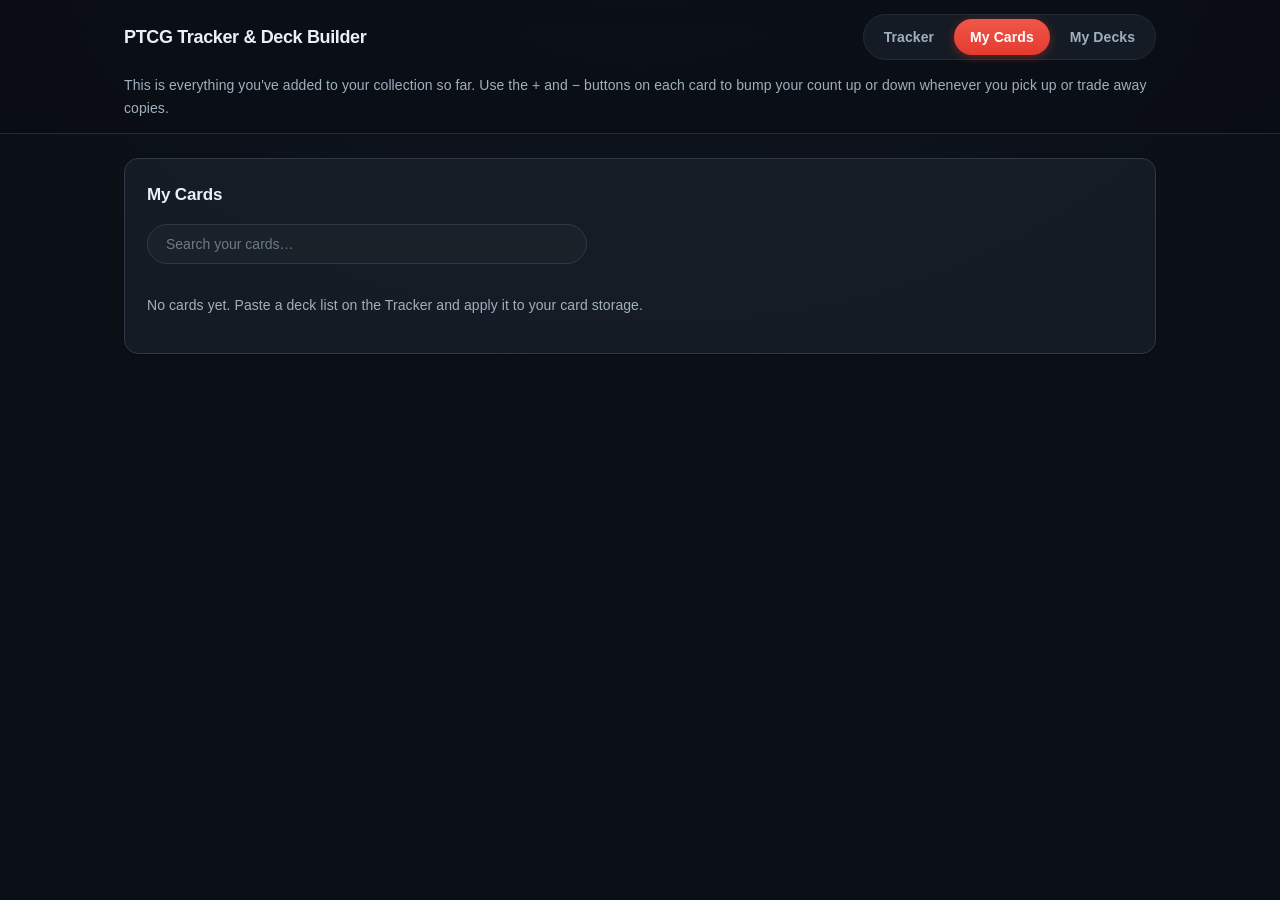
==== cards.html @ 73902047 "Bump stylesheet cache-buster to v5 for consistent tab navigation" ====
<!DOCTYPE html>
<html lang="en">
<head>
  <meta charset="UTF-8">
  <meta name="viewport" content="width=device-width, initial-scale=1.0">
  <title>My Cards — PTCG Card Tracker</title>
  <link rel="stylesheet" href="styles.css?v=5">
</head>
<body>
  <header>
    <nav class="topnav">
      <span class="brand">PTCG Tracker &amp; Deck Builder</span>
      <span class="links">
        <a href="index.html">Tracker</a>
        <a href="cards.html" class="active">My Cards</a>
        <a href="decks.html">My Decks</a>
      </span>
    </nav>
    <p class="subtitle">This is everything you've added to your collection so far. Use the + and &minus; buttons on each card to bump your count up or down whenever you pick up or trade away copies.</p>
  </header>

  <main>
    <section class="panel" id="cards-panel">
      <h2>My Cards</h2>
      <div class="search-bar">
        <input type="search" id="cards-search" placeholder="Search your cards&hellip;" autocomplete="off">
      </div>
      <div id="cards-grid" class="card-imgs"></div>
      <p id="no-cards" class="hint hidden">Nothing here yet. Head over to the <a href="index.html">Tracker</a>, paste a deck list, and apply it to your card storage to start building your collection.</p>
    </section>
  </main>

  <script src="api.js"></script>
  <script src="cards.js"></script>
</body>
</html>
---- styles.css ----
/* ==========================================================================
   PTCG Card Tracker & Deck Builder — modern dark theme
   "Clean studio": refined palette, generous spacing, soft glass + shadows,
   consistent radii and micro-interactions. Class names are unchanged so the
   JS needs no edits.
   ========================================================================== */

:root {
  --bg: #0b0f14;
  --bg-grad-1: #10161f;
  --bg-grad-2: #0b1017;
  --panel: rgba(26, 33, 42, 0.72);
  --panel-solid: #1a2129;
  --panel-2: #252e39;
  --panel-3: #2d3742;
  --border: #2e3a46;
  --border-soft: #232c36;
  --text: #eaf0f6;
  --muted: #9fb0bf;
  --faint: #6b7b8a;
  --accent: #f0564a;
  --accent-strong: #e63a2e;
  --accent-soft: rgba(240, 86, 74, 0.14);
  --green: #34d399;
  --green-bg: rgba(52, 211, 153, 0.12);
  --amber: #fbbf24;
  --amber-bg: rgba(251, 191, 36, 0.12);
  --red: #f87171;
  --red-bg: rgba(248, 113, 113, 0.12);
  --radius: 14px;
  --radius-sm: 10px;
  --radius-xs: 8px;
  --shadow-sm: 0 1px 2px rgba(0, 0, 0, 0.35);
  --shadow-md: 0 8px 24px rgba(0, 0, 0, 0.35);
  --shadow-lift: 0 14px 34px rgba(0, 0, 0, 0.45);
  --blur: 14px;
  --ring: 0 0 0 3px rgba(240, 86, 74, 0.28);
  --font: "Inter", -apple-system, BlinkMacSystemFont, "Segoe UI", Roboto,
    "Helvetica Neue", Arial, sans-serif;
}

* { box-sizing: border-box; }

html {
  -webkit-text-size-adjust: 100%;
}

body {
  margin: 0;
  font-family: var(--font);
  background: radial-gradient(1200px 800px at 50% -10%, var(--bg-grad-1), var(--bg-grad-2) 60%) fixed, var(--bg);
  background-color: var(--bg);
  color: var(--text);
  line-height: 1.6;
  letter-spacing: 0.005em;
  -webkit-font-smoothing: antialiased;
  text-rendering: optimizeLegibility;
}

::selection { background: var(--accent-soft); color: var(--text); }

/* ---------- Header & navigation ---------- */
header {
  position: sticky;
  top: 0;
  z-index: 50;
  backdrop-filter: blur(var(--blur));
  -webkit-backdrop-filter: blur(var(--blur));
  background: rgba(11, 15, 20, 0.72);
  border-bottom: 1px solid var(--border-soft);
}

.topnav {
  max-width: 1080px;
  margin: 0 auto;
  padding: 14px 24px;
  display: flex;
  align-items: center;
  justify-content: space-between;
  gap: 16px;
  flex-wrap: wrap;
}

.topnav .brand {
  font-size: 18px;
  font-weight: 800;
  letter-spacing: -0.02em;
  color: var(--text);
}

.topnav .links {
  display: flex;
  gap: 4px;
  padding: 4px;
  background: var(--panel);
  border: 1px solid var(--border-soft);
  border-radius: 999px;
}

.topnav .links a {
  color: var(--muted);
  text-decoration: none;
  font-size: 14px;
  font-weight: 600;
  padding: 7px 16px;
  border-radius: 999px;
  transition: color 0.15s ease, background 0.15s ease;
}
.topnav .links a:hover { color: var(--text); }
.topnav .links a.active {
  color: #fff;
  background: linear-gradient(180deg, var(--accent), var(--accent-strong));
  box-shadow: 0 2px 10px rgba(230, 58, 46, 0.4);
}

.subtitle {
  margin: 0;
  max-width: 1080px;
  margin-inline: auto;
  padding: 0 24px 14px;
  color: var(--muted);
  font-size: 14px;
}

/* ---------- Layout ---------- */
main {
  max-width: 1080px;
  margin: 0 auto;
  padding: 24px;
  display: flex;
  flex-direction: column;
  gap: 20px;
}

.panel {
  background: var(--panel);
  border: 1px solid var(--border);
  border-radius: var(--radius);
  padding: 22px;
  box-shadow: var(--shadow-sm);
}

.panel h2 {
  margin: 0 0 16px;
  font-size: 17px;
  font-weight: 700;
  letter-spacing: -0.01em;
  display: flex;
  align-items: center;
  justify-content: space-between;
  gap: 12px;
}

.hidden { display: none !important; }

/* ---------- Textarea ---------- */
textarea {
  width: 100%;
  min-height: 220px;
  background: var(--panel-solid);
  color: var(--text);
  border: 1px solid var(--border);
  border-radius: var(--radius-sm);
  padding: 14px;
  font-family: "SFMono-Regular", Consolas, "Liberation Mono", monospace;
  font-size: 13px;
  line-height: 1.6;
  resize: vertical;
  transition: border-color 0.15s ease, box-shadow 0.15s ease;
}
textarea:focus {
  outline: none;
  border-color: var(--accent);
  box-shadow: var(--ring);
}

/* ---------- Search ---------- */
.search-bar { margin: 4px 0 16px; }
.search-bar input[type="search"] {
  width: 100%;
  max-width: 440px;
  background: var(--panel-solid);
  color: var(--text);
  border: 1px solid var(--border);
  border-radius: 999px;
  padding: 11px 18px;
  font-size: 14px;
  transition: border-color 0.15s ease, box-shadow 0.15s ease;
}
.search-bar input[type="search"]:focus {
  outline: none;
  border-color: var(--accent);
  box-shadow: var(--ring);
}
.search-bar input[type="search"]::placeholder { color: var(--faint); }

/* ---------- Controls & buttons ---------- */
.controls {
  margin-top: 16px;
  display: flex;
  flex-wrap: wrap;
  gap: 10px;
  align-items: center;
}

button {
  font-family: inherit;
  background: var(--panel-2);
  color: var(--text);
  border: 1px solid var(--border);
  border-radius: var(--radius-xs);
  padding: 9px 16px;
  font-size: 14px;
  font-weight: 600;
  cursor: pointer;
  transition: transform 0.08s ease, background 0.15s ease,
    border-color 0.15s ease, box-shadow 0.15s ease;
}
button:hover {
  border-color: var(--accent);
  background: var(--panel-3);
}
button:focus-visible {
  outline: none;
  box-shadow: var(--ring);
}
button:active { transform: translateY(1px); }

button.primary {
  background: linear-gradient(180deg, var(--accent), var(--accent-strong));
  border-color: transparent;
  color: #fff;
  box-shadow: 0 2px 12px rgba(230, 58, 46, 0.35);
}
button.primary:hover {
  filter: brightness(1.06);
  border-color: transparent;
  background: linear-gradient(180deg, var(--accent), var(--accent-strong));
}

button.danger { border-color: rgba(248, 113, 113, 0.4); color: var(--red); }
button.danger:hover { background: var(--red-bg); }

button.small { padding: 4px 10px; font-size: 12px; }

input[type="checkbox"] {
  accent-color: var(--accent);
  width: 16px;
  height: 16px;
}

/* ---------- Tables ---------- */
.table-wrap {
  overflow-x: auto;
  max-height: 440px;
  overflow-y: auto;
  border: 1px solid var(--border);
  border-radius: var(--radius-sm);
  background: var(--panel-solid);
  scrollbar-width: thin;
}

table {
  width: 100%;
  border-collapse: collapse;
  font-size: 14px;
}

th, td {
  text-align: left;
  padding: 11px 14px;
  border-bottom: 1px solid var(--border-soft);
  white-space: nowrap;
}

thead th {
  position: sticky;
  top: 0;
  z-index: 1;
  background: var(--panel-2);
  color: var(--muted);
  font-weight: 600;
  font-size: 12px;
  text-transform: uppercase;
  letter-spacing: 0.04em;
}

tbody tr { transition: background 0.12s ease; }
tbody tr:hover td { background: var(--accent-soft); }
tbody tr:last-child td { border-bottom: none; }

/* ---------- Tags & badges ---------- */
.tag {
  font-size: 12px;
  padding: 3px 10px;
  border-radius: 999px;
  font-weight: 700;
  letter-spacing: 0.01em;
}
.tag.ok { background: var(--green-bg); color: var(--green); }
.tag.topup { background: var(--amber-bg); color: var(--amber); }
.tag.energy { background: var(--panel-2); color: var(--muted); }

.cover-btn {
  font-size: 12px;
  padding: 4px 12px;
  border-radius: 999px;
  border: 1px solid var(--border);
  background: var(--panel-2);
  color: var(--muted);
  font-weight: 600;
  cursor: pointer;
  transition: color 0.15s ease, border-color 0.15s ease, background 0.15s ease;
}
.cover-btn:hover {
  border-color: var(--accent);
  color: var(--accent);
  background: var(--accent-soft);
}
.cover-badge {
  color: var(--green);
  font-size: 12px;
  font-weight: 700;
  letter-spacing: 0.01em;
  white-space: nowrap;
}

/* ---------- Messages ---------- */
#result-msg {
  margin-top: 16px;
  padding: 10px 16px;
  border-radius: var(--radius-xs);
  font-size: 14px;
}
#result-msg.ok { background: var(--green-bg); color: var(--green); }
#result-msg.err { background: var(--red-bg); color: var(--red); }

.err-msg {
  color: var(--red);
  font-size: 13px;
  margin-top: 8px;
}

#detail-msg { margin: 12px 0 0; }
#detail-msg.ok { color: var(--green); }
#detail-msg.err { color: var(--red); }

#backup-msg { margin: 12px 0 0; }
#backup-msg.ok { color: var(--green); }
#backup-msg.err { color: var(--red); }

.hint { color: var(--muted); font-size: 14px; }
.hint a { color: var(--accent); text-decoration: none; }
.hint a:hover { text-decoration: underline; }

/* ---------- Decks grid ---------- */
.decks-grid {
  display: grid;
  grid-template-columns: repeat(auto-fill, minmax(180px, 1fr));
  gap: 18px;
}

.deck-card {
  border: 1px solid var(--border);
  border-radius: var(--radius);
  overflow: hidden;
  background: var(--panel-solid);
  cursor: pointer;
  box-shadow: var(--shadow-sm);
  transition: transform 0.16s ease, box-shadow 0.16s ease,
    border-color 0.16s ease;
}
.deck-card:hover {
  transform: translateY(-4px);
  border-color: var(--accent);
  box-shadow: var(--shadow-lift);
}

.deck-thumb {
  aspect-ratio: 63 / 88;
  background: #0b0f14;
  display: flex;
  align-items: center;
  justify-content: center;
}
.deck-thumb img { width: 100%; height: 100%; object-fit: contain; }
.thumb-placeholder { color: var(--muted); font-size: 14px; }

.deck-name {
  padding: 12px 14px;
  font-size: 14px;
  font-weight: 600;
  text-align: center;
  border-top: 1px solid var(--border-soft);
  white-space: nowrap;
  overflow: hidden;
  text-overflow: ellipsis;
}

/* ---------- Deck detail ---------- */
.detail-head h2 { font-size: 22px; }
.detail-head .controls { justify-content: flex-start; margin-top: 12px; }
#detail-panel h3 {
  margin: 26px 0 12px;
  display: flex;
  align-items: center;
  gap: 10px;
  font-size: 15px;
  text-transform: uppercase;
  letter-spacing: 0.06em;
  color: var(--muted);
}
#detail-panel h3 button.small { margin-left: auto; }

/* ---------- Card grids ---------- */
.card-imgs {
  display: grid;
  grid-template-columns: repeat(auto-fill, minmax(130px, 1fr));
  gap: 14px;
}

.cards-section {
  grid-column: 1 / -1;
  font-weight: 800;
  text-transform: uppercase;
  letter-spacing: 0.08em;
  font-size: 12px;
  color: var(--accent);
  margin: 10px 0 2px;
  padding-bottom: 6px;
  border-bottom: 1px solid var(--border);
}
.cards-section:first-child { margin-top: 0; }

.mini-card,
.owned-card {
  position: relative;
  border: 1px solid var(--border);
  border-radius: var(--radius-sm);
  overflow: hidden;
  background: var(--panel-solid);
  text-align: center;
  box-shadow: var(--shadow-sm);
  transition: transform 0.16s ease, box-shadow 0.16s ease,
    border-color 0.16s ease;
}
.mini-card:hover,
.owned-card:hover {
  transform: translateY(-3px);
  border-color: var(--accent);
  box-shadow: var(--shadow-md);
}

.mini-card img,
.owned-card img { width: 100%; display: block; }

.mini-card .count-badge {
  position: absolute;
  top: 8px;
  left: 8px;
  background: rgba(0, 0, 0, 0.72);
  color: #fff;
  font-weight: 800;
  font-size: 16px;
  padding: 2px 10px;
  border-radius: 999px;
  border: 1px solid var(--accent);
  box-shadow: 0 2px 8px rgba(0, 0, 0, 0.4);
  line-height: 1.3;
  backdrop-filter: blur(4px);
}

.mini-card .label,
.owned-card .label {
  padding: 6px 8px;
  font-size: 11px;
  color: var(--muted);
  white-space: nowrap;
  overflow: hidden;
  text-overflow: ellipsis;
}

.loading {
  grid-column: 1 / -1;
  text-align: center;
  color: var(--muted);
  padding: 6px 0;
}

/* ---------- Owned cards (My Cards page) ---------- */
.owned-card .card-controls {
  display: flex;
  align-items: center;
  justify-content: space-between;
  gap: 4px;
  padding: 8px;
  border-bottom: 1px solid var(--border-soft);
  background: var(--panel);
}
.owned-card .card-controls .card-count {
  font-weight: 800;
  font-size: 15px;
  min-width: 22px;
  text-align: center;
}

/* ---------- Scrollbars ---------- */
::-webkit-scrollbar { width: 10px; height: 10px; }
::-webkit-scrollbar-track { background: transparent; }
::-webkit-scrollbar-thumb {
  background: var(--panel-3);
  border-radius: 999px;
  border: 2px solid var(--panel-solid);
}
::-webkit-scrollbar-thumb:hover { background: var(--border); }

/* ---------- Motion preference ---------- */
@media (prefers-reduced-motion: reduce) {
  * { transition: none !important; animation: none !important; }
}
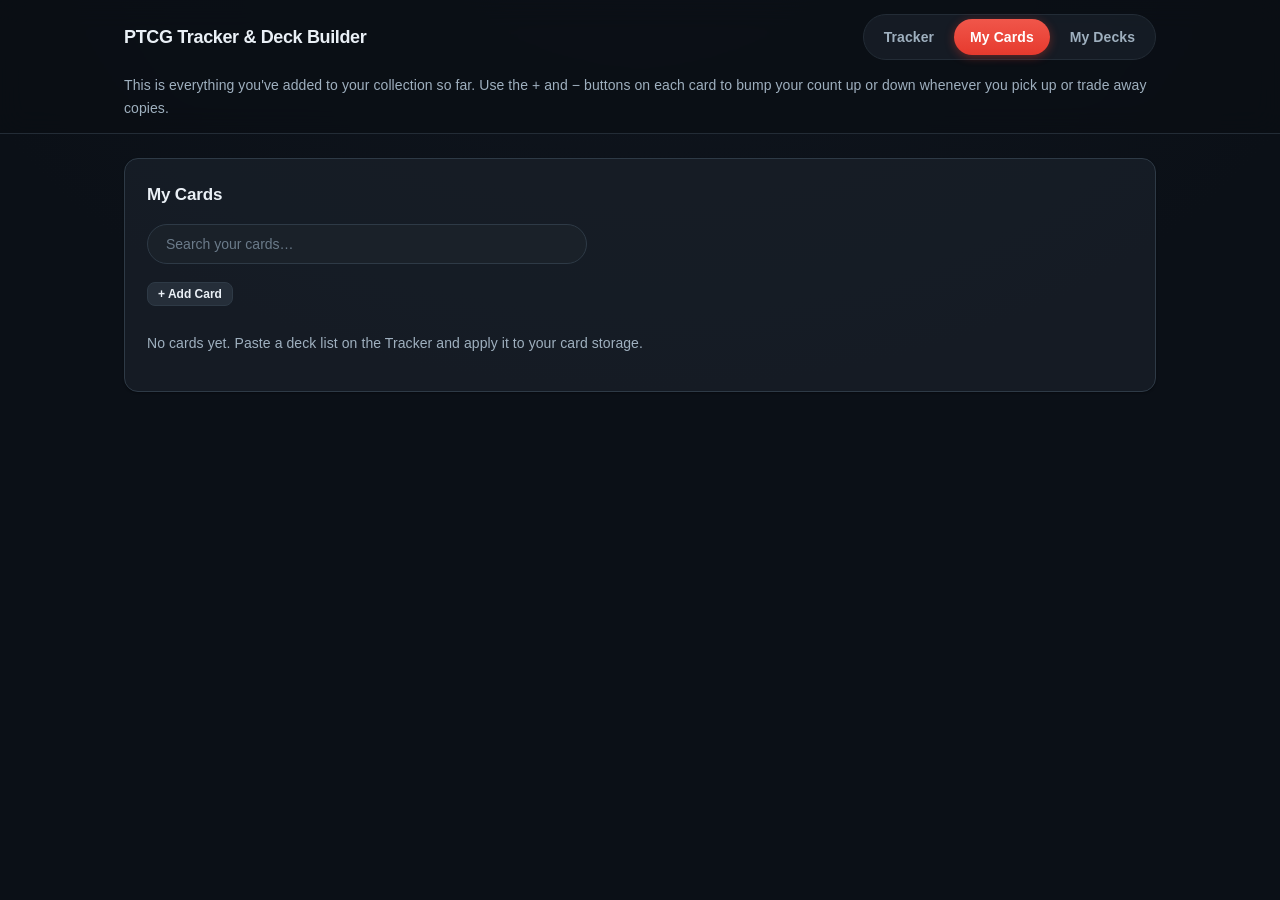
==== commit 5b06c11f: "Add manual 'Add Card' form to My Cards page" ====
--- a/cards.html
+++ b/cards.html
@@ -4,7 +4,7 @@
   <meta charset="UTF-8">
   <meta name="viewport" content="width=device-width, initial-scale=1.0">
   <title>My Cards — PTCG Card Tracker</title>
-  <link rel="stylesheet" href="styles.css?v=5">
+  <link rel="stylesheet" href="styles.css?v=8">
 </head>
 <body>
   <header>
@@ -25,12 +25,30 @@
       <div class="search-bar">
         <input type="search" id="cards-search" placeholder="Search your cards&hellip;" autocomplete="off">
       </div>
+      <div class="add-card-top">
+        <button id="add-card-btn" class="small">+ Add Card</button>
+      </div>
+      <div id="add-card-form" class="hidden add-card-form">
+        <div class="add-card-fields">
+          <input type="text" id="add-card-name" placeholder="Card name" autocomplete="off">
+          <input type="text" id="add-card-set" placeholder="Set (e.g. SVI)" maxlength="4" autocomplete="off">
+          <input type="text" id="add-card-number" placeholder="Number" autocomplete="off">
+          <select id="add-card-category">
+            <option value="">Auto-detect</option>
+            <option value="pokemon">Pokemon</option>
+            <option value="trainer">Trainer</option>
+            <option value="energy">Energy</option>
+          </select>
+          <button id="add-card-submit" class="primary green">Add</button>
+        </div>
+        <div id="add-card-msg" class="add-card-msg"></div>
+      </div>
       <div id="cards-grid" class="card-imgs"></div>
       <p id="no-cards" class="hint hidden">Nothing here yet. Head over to the <a href="index.html">Tracker</a>, paste a deck list, and apply it to your card storage to start building your collection.</p>
     </section>
   </main>
 
-  <script src="api.js"></script>
-  <script src="cards.js"></script>
+  <script src="api.js?v=1"></script>
+  <script src="cards.js?v=1"></script>
 </body>
 </html>
--- a/styles.css
+++ b/styles.css
@@ -194,6 +194,42 @@
 }
 .search-bar input[type="search"]::placeholder { color: var(--faint); }
 
+/* ---------- Add card (My Cards page) ---------- */
+.add-card-top { margin: 0 0 12px; }
+.add-card-form {
+  margin: 0 0 16px;
+  padding: 14px;
+  background: var(--panel-solid);
+  border: 1px solid var(--border);
+  border-radius: var(--radius-sm);
+}
+.add-card-fields {
+  display: flex;
+  flex-wrap: wrap;
+  gap: 10px;
+  align-items: center;
+}
+.add-card-fields input,
+.add-card-fields select {
+  background: var(--panel-2);
+  color: var(--text);
+  border: 1px solid var(--border);
+  border-radius: var(--radius-xs);
+  padding: 9px 12px;
+  font-size: 14px;
+  min-width: 120px;
+}
+.add-card-fields input:focus,
+.add-card-fields select:focus {
+  outline: none;
+  border-color: var(--accent);
+  box-shadow: var(--ring);
+}
+.add-card-fields input::placeholder { color: var(--faint); }
+.add-card-msg { margin-top: 8px; font-size: 13px; }
+.add-card-msg.ok { color: var(--green); }
+.add-card-msg.err { color: var(--red); }
+
 /* ---------- Controls & buttons ---------- */
 .controls {
   margin-top: 16px;
@@ -236,6 +272,18 @@
   filter: brightness(1.06);
   border-color: transparent;
   background: linear-gradient(180deg, var(--accent), var(--accent-strong));
+}
+
+button.primary.green {
+  background: linear-gradient(180deg, #34d399, #059669);
+  border-color: transparent;
+  color: #fff;
+  box-shadow: 0 2px 12px rgba(52, 211, 153, 0.35);
+}
+button.primary.green:hover {
+  filter: brightness(1.06);
+  border-color: transparent;
+  background: linear-gradient(180deg, #34d399, #059669);
 }
 
 button.danger { border-color: rgba(248, 113, 113, 0.4); color: var(--red); }
@@ -518,3 +566,54 @@
 @media (prefers-reduced-motion: reduce) {
   * { transition: none !important; animation: none !important; }
 }
+
+/* ---------- Lightbox (full-size card image) ---------- */
+.lightbox {
+  position: fixed;
+  inset: 0;
+  z-index: 1000;
+  background: rgba(0, 0, 0, 0.82);
+  backdrop-filter: blur(6px);
+  -webkit-backdrop-filter: blur(6px);
+  display: flex;
+  align-items: center;
+  justify-content: center;
+  opacity: 0;
+  pointer-events: none;
+  transition: opacity 0.2s ease;
+}
+.lightbox.open {
+  opacity: 1;
+  pointer-events: auto;
+}
+.lightbox-img {
+  max-width: 92vw;
+  max-height: 92vh;
+  object-fit: contain;
+  border-radius: 14px;
+  box-shadow: 0 24px 80px rgba(0, 0, 0, 0.6);
+  cursor: default;
+  transform: scale(0.94);
+  transition: transform 0.25s ease;
+}
+.lightbox.open .lightbox-img {
+  transform: scale(1);
+}
+.lightbox-close {
+  position: absolute;
+  top: 18px;
+  right: 24px;
+  background: rgba(255, 255, 255, 0.1);
+  border: none;
+  color: #fff;
+  font-size: 30px;
+  width: 44px;
+  height: 44px;
+  border-radius: 50%;
+  cursor: pointer;
+  display: flex;
+  align-items: center;
+  justify-content: center;
+  transition: background 0.15s ease;
+}
+.lightbox-close:hover { background: rgba(255, 255, 255, 0.2); }
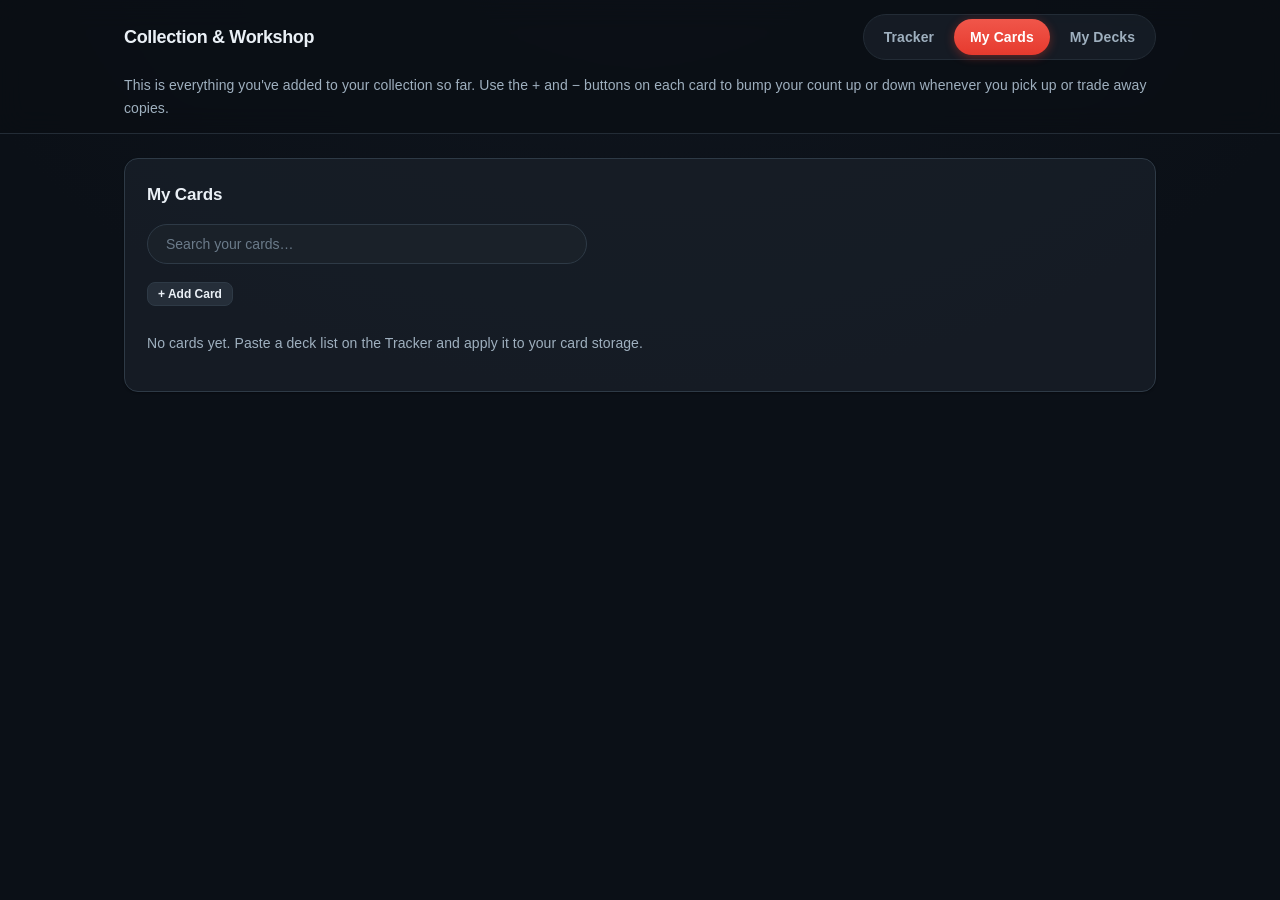
==== commit 233ba8e2: "Rename site to Collection & Workshop" ====
--- a/cards.html
+++ b/cards.html
@@ -3,13 +3,13 @@
 <head>
   <meta charset="UTF-8">
   <meta name="viewport" content="width=device-width, initial-scale=1.0">
-  <title>My Cards — PTCG Card Tracker</title>
-  <link rel="stylesheet" href="styles.css?v=8">
+  <title>My Cards — Collection &amp; Workshop</title>
+  <link rel="stylesheet" href="styles.css?v=9">
 </head>
 <body>
   <header>
     <nav class="topnav">
-      <span class="brand">PTCG Tracker &amp; Deck Builder</span>
+      <span class="brand">Collection &amp; Workshop</span>
       <span class="links">
         <a href="index.html">Tracker</a>
         <a href="cards.html" class="active">My Cards</a>
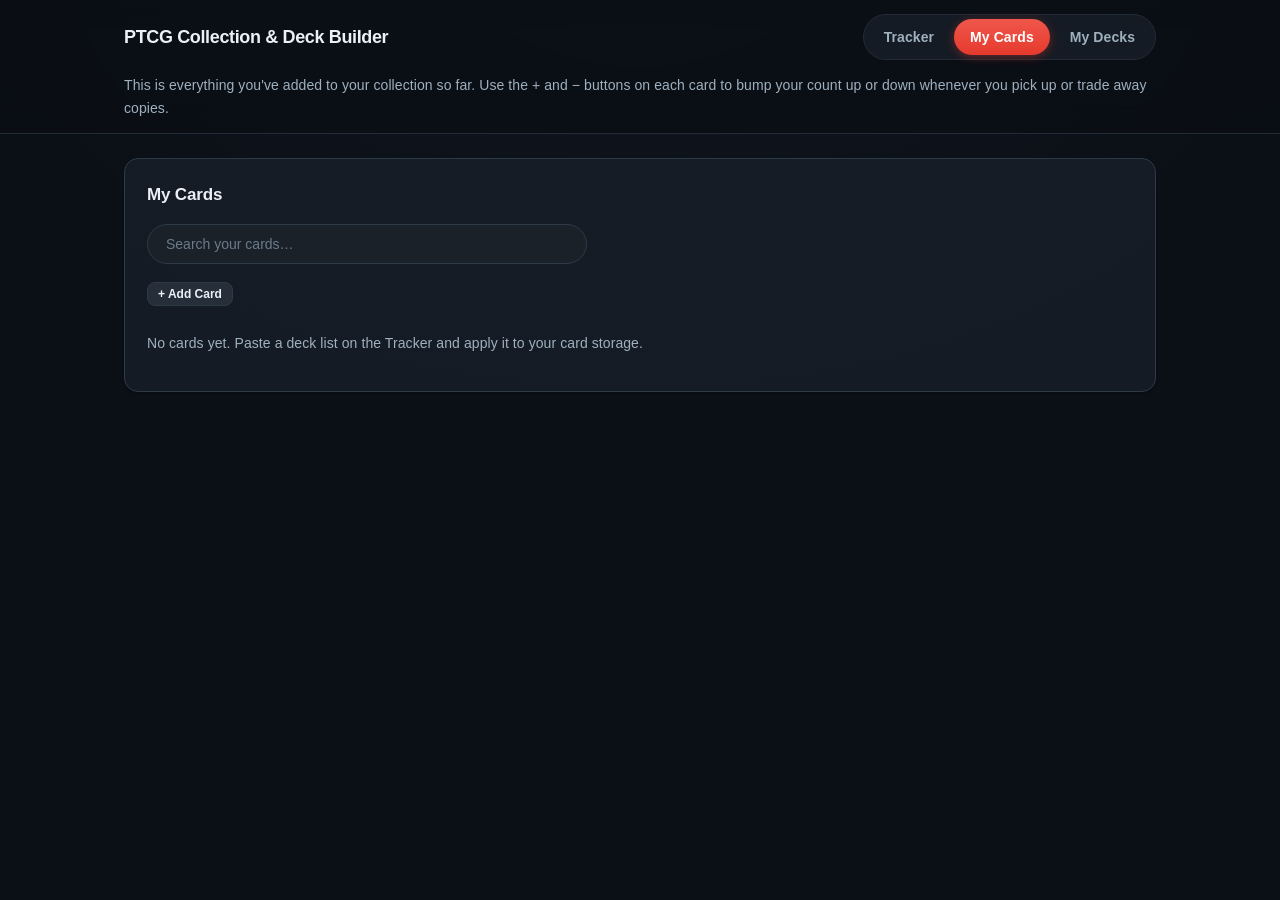
==== commit 6719e843: "Rename site to PTCG Collection & Deck Builder across all pages, README, and messages" ====
--- a/cards.html
+++ b/cards.html
@@ -3,13 +3,13 @@
 <head>
   <meta charset="UTF-8">
   <meta name="viewport" content="width=device-width, initial-scale=1.0">
-  <title>My Cards — Collection &amp; Workshop</title>
-  <link rel="stylesheet" href="styles.css?v=9">
+  <title>My Cards — PTCG Collection &amp; Deck Builder</title>
+  <link rel="stylesheet" href="styles.css?v=10">
 </head>
 <body>
   <header>
     <nav class="topnav">
-      <span class="brand">Collection &amp; Workshop</span>
+      <span class="brand">PTCG Collection &amp; Deck Builder</span>
       <span class="links">
         <a href="index.html">Tracker</a>
         <a href="cards.html" class="active">My Cards</a>
--- a/styles.css
+++ b/styles.css
@@ -1,5 +1,5 @@
 /* ==========================================================================
-   PTCG Card Tracker & Deck Builder — modern dark theme
+   PTCG Collection & Deck Builder — modern dark theme
    "Clean studio": refined palette, generous spacing, soft glass + shadows,
    consistent radii and micro-interactions. Class names are unchanged so the
    JS needs no edits.
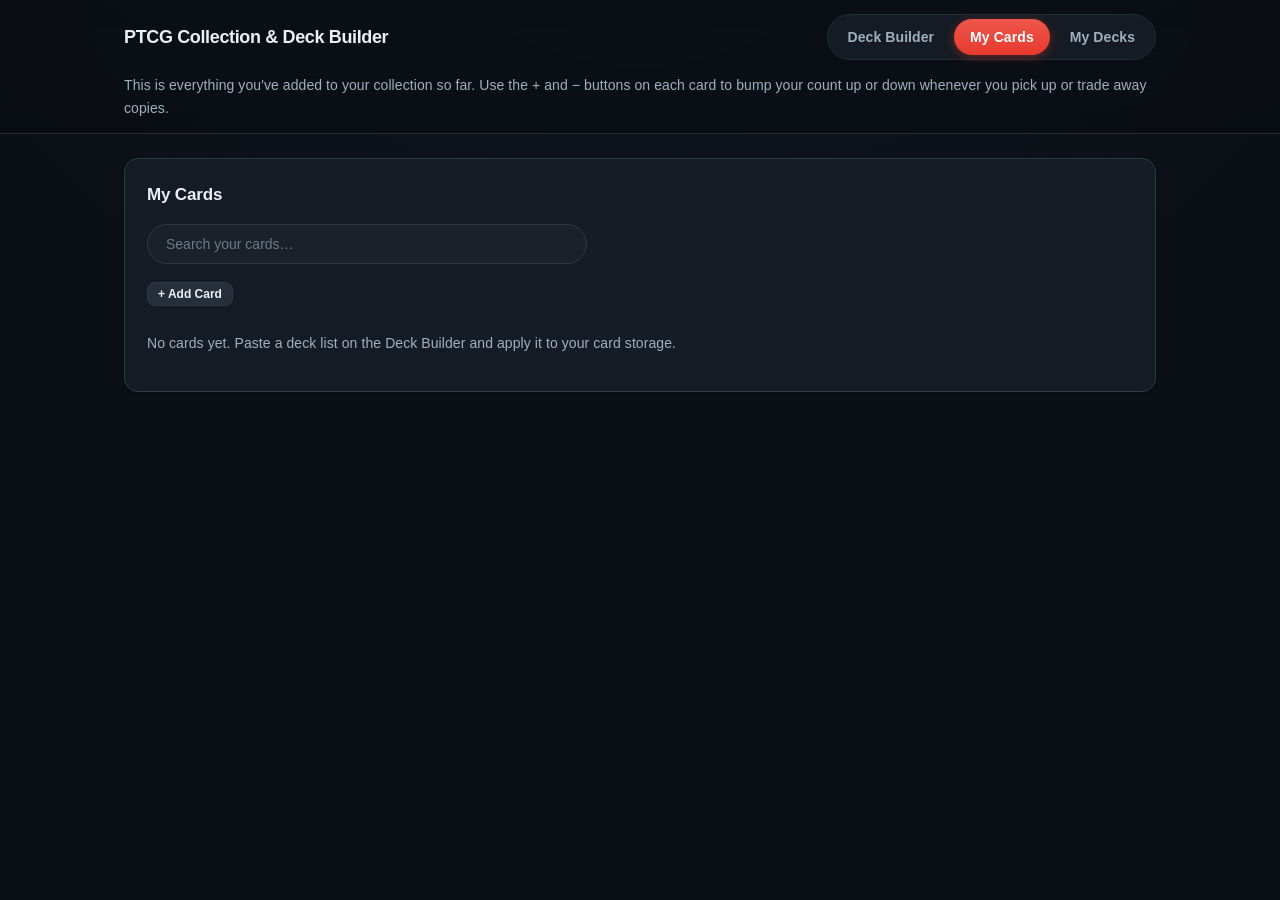
==== commit 3d090447: "Rename Tracker tab to Deck Builder" ====
--- a/cards.html
+++ b/cards.html
@@ -4,14 +4,14 @@
   <meta charset="UTF-8">
   <meta name="viewport" content="width=device-width, initial-scale=1.0">
   <title>My Cards — PTCG Collection &amp; Deck Builder</title>
-  <link rel="stylesheet" href="styles.css?v=10">
+  <link rel="stylesheet" href="styles.css?v=11">
 </head>
 <body>
   <header>
     <nav class="topnav">
       <span class="brand">PTCG Collection &amp; Deck Builder</span>
       <span class="links">
-        <a href="index.html">Tracker</a>
+        <a href="index.html">Deck Builder</a>
         <a href="cards.html" class="active">My Cards</a>
         <a href="decks.html">My Decks</a>
       </span>
@@ -44,11 +44,11 @@
         <div id="add-card-msg" class="add-card-msg"></div>
       </div>
       <div id="cards-grid" class="card-imgs"></div>
-      <p id="no-cards" class="hint hidden">Nothing here yet. Head over to the <a href="index.html">Tracker</a>, paste a deck list, and apply it to your card storage to start building your collection.</p>
+      <p id="no-cards" class="hint hidden">Nothing here yet. Head over to the <a href="index.html">Deck Builder</a>, paste a deck list, and apply it to your card storage to start building your collection.</p>
     </section>
   </main>
 
   <script src="api.js?v=1"></script>
-  <script src="cards.js?v=1"></script>
+  <script src="cards.js?v=2"></script>
 </body>
 </html>
